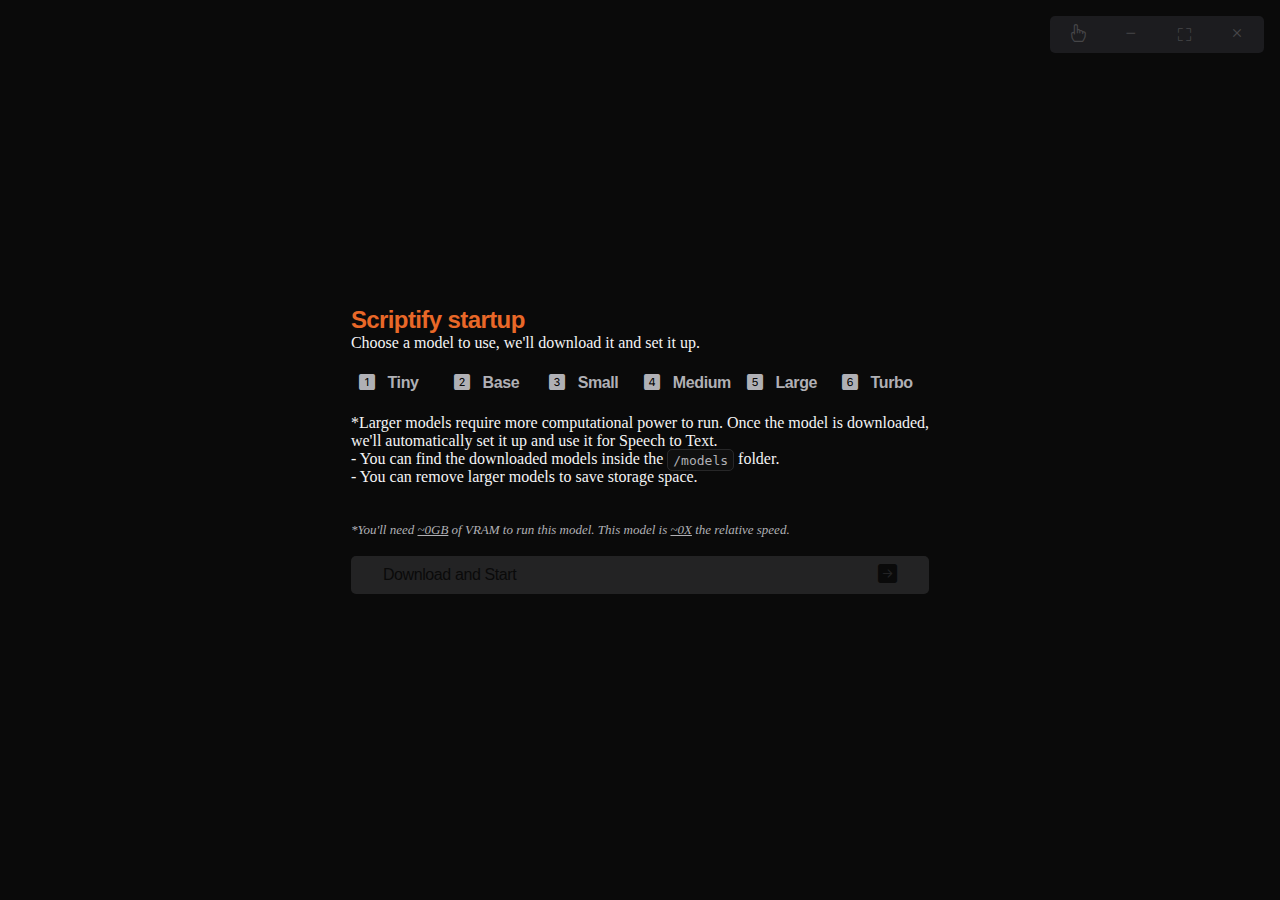
==== launch.html @ b6080c64 "Initial commit." ====
<!DOCTYPE html>
<html lang="en">

<head>
    <meta charset="UTF-8">
    <meta name="viewport" content="width=device-width, initial-scale=1.0">
    <title>Scriptify Startup</title>
    <link rel="stylesheet" href="style.css">
    <style>
        html,
        body {
            padding: 0;
            margin: 0;
            display: flex;
            align-items: center;
            justify-content: center;
            height: 100vh;
            overflow: hidden;
        }

        h1 {
            color: var(--pri);
            font-weight: 600;
            font-size: x-large;
            letter-spacing: -0.025em;
        }

        .button {
            font-family: 'General Sans', sans-serif;

            .bi {
                font-size: 1em;
            }

            .space {
                flex-grow: 0;
                width: 5px;
            }
        }

        .button:hover {
            background-color: var(--bg5);
        }

        .button.selected {
            background-color: var(--bg5);

            .bi {
                color: var(--pri);
            }
        }
        .flex-c.disabled{
            pointer-events: none;
        }

        .key {
            font-size: medium;
        }

        .button2 {
            font-family: 'General Sans', sans-serif;
            transition: 0.25s;
            pointer-events: all;
            position: relative;
        }

        .button2 .spacer {
            flex-grow: 1;
        }

        .button2.disabled {
            background-color: var(--bg4);
            pointer-events: none;
        }

        .subcol {
            color: var(--t2);
            font-size: small;

            span {
                text-decoration: underline;
            }
        }

        .progress {
            height: 5px;
            display: none;
            background-color: var(--bg4);
            border-bottom-right-radius: var(--brrder);
            border-bottom-left-radius: var(--border);
            position: absolute;
            bottom: 0;
            left: 0;
            overflow: hidden;
            right: 0;
        }

        .progress::after {
            content: '';
            width: 0;
            left: 0;
            position: absolute;
            animation: progressInter 2s linear infinite;
            height: 100%;
            background-color: var(--pri);
            border-bottom-right-radius: var(--border);
            border-bottom-left-radius: var(--border);
        }

        @keyframes progressInter {
            0% {
                width: 5%;
                left: 0;
            }

            100% {
                width: 10%;
                left: 100%;
            }
        }
    </style>
</head>

<body>
    <div class="buttons-grid pywebview-drag-region">
        <div title="Drag zone"><i class="bi bi-hand-index"></i></div>
        <div id="min"><i class="bi bi-dash"></i></div>
        <div id="max"><i class="bi bi-fullscreen"></i></div>
        <div id="close"><i class="bi bi-x"></i></div>
    </div>
    <div>
        <h1>Scriptify startup</h1>
        <p>Choose a model to use, we'll download it and set it up.</p>
        <br>
        <div class="flex-c">
            <button class="button"><i class="bi bi-1-square-fill"></i>
                <div class="space"></div>Tiny
            </button>
            <button class="button"><i class="bi bi-2-square-fill"></i>
                <div class="space"></div>Base
            </button>
            <button class="button"><i class="bi bi-3-square-fill"></i>
                <div class="space"></div>Small
            </button>
            <button class="button"><i class="bi bi-4-square-fill"></i>
                <div class="space"></div>Medium
            </button>
            <button class="button"><i class="bi bi-5-square-fill"></i>
                <div class="space"></div>Large
            </button>
            <button class="button"><i class="bi bi-6-square-fill"></i>
                <div class="space"></div>Turbo
            </button>
        </div>
        <br>
        <p>*Larger models require more computational power to run. Once the model is downloaded,<br> we'll automatically
            set it up and use it for Speech to Text.<br>- You can find the downloaded models inside the <span
                class="key">/models</span> folder.<br>- You can remove larger models to save storage space.</p>
        <br><br>
        <p class="subcol"><i>*You'll need <span id="vram">~0GB</span> of VRAM to run this model. This model is <span
                    id="speed">~0X</span> the relative speed.</i></p>
        <br>
        <button class="button2 disabled">Download and Start<div class="spacer"></div><i
                class="bi bi-arrow-right-square-fill"></i>
            <div class="progress">
        </button>
        <br>
    </div>
    </div>
    <script>
        const options = document.querySelectorAll('.button');
        var selection = 0;
        var selected_model = '';

        for (let i = 0; i < options.length; i++) {
            options[i].addEventListener('click', () => {
                for (let j = 0; j < options.length; j++) {
                    options[j].classList.remove('selected');
                }
                options[i].classList.add('selected');
                selection = i;
                if (document.querySelector('.button2').classList.contains('disabled')) {
                    document.querySelector('.button2').classList.remove('disabled');
                }

                if (selection == 0) {
                    document.getElementById('vram').innerText = '~1GB';
                    document.getElementById('speed').innerText = '~10X';
                    selected_model = 'tiny.en';
                } else if (selection == 1) {
                    document.getElementById('vram').innerText = '~1GB';
                    document.getElementById('speed').innerText = '~7X';
                    selected_model = 'base.en';
                } else if (selection == 2) {
                    document.getElementById('vram').innerText = '~2GB';
                    document.getElementById('speed').innerText = '~4X';
                    selected_model = 'small.en';
                } else if (selection == 3) {
                    document.getElementById('vram').innerText = '~5GB';
                    document.getElementById('speed').innerText = '~2X';
                    selected_model = 'medium.en';
                } else if (selection == 4) {
                    document.getElementById('vram').innerText = '~10GB';
                    document.getElementById('speed').innerText = '~1X';
                    selected_model = 'large';
                } else if (selection == 5) {
                    document.getElementById('vram').innerText = '~6GB';
                    document.getElementById('speed').innerText = '~8X';
                    selected_model = 'turbo';
                }
            });
        }

        document.querySelector('.button2').addEventListener('click', () => {
            document.querySelector('.flex-c').classList.add('disabled');
            document.querySelector('.button2').classList.add('disabled');
            document.querySelector('.progress').style.display = 'block';
            if (selected_model != '') {
                pywebview.api.download_model(selected_model);
            }
        });

        function closeWindow() {
            pywebview.api.closeWindow();
        }
        document.getElementById("close").addEventListener("click", closeWindow);
        function minimizeWindow() {
            pywebview.api.minimizeWindow();
        }
        document.getElementById("min").addEventListener("click", minimizeWindow);
        function toggleFullscreen() {
            pywebview.api.toggleFullscreen();
        }
        document.getElementById("max").addEventListener("click", toggleFullscreen);
    </script>
</body>

</html>
---- style.css ----
@import url("https://api.fontshare.com/v2/css?f[]=general-sans@1,2&f[]=erode@1,2&display=swap");
@import url("https://cdn.jsdelivr.net/npm/bootstrap-icons@1.11.3/font/bootstrap-icons.min.css");

:root {
    --pri: #e96828;
    --t1: #F4F4F5;
    --t2: #B0B0B5;
    --t3: #8e8e92;
    --bg1: #0a0a0a;
    --bg2: #1c1c1f;
    --bg3: rgba(112, 112, 114, 0.5);
    --bg4: rgba(112, 112, 114, 0.25);
    --bg5: rgba(112, 112, 114, 0.05);
    --border: 5px;
}
*{
    padding: 0;
    margin: 0;
    color: inherit;
    box-sizing: border-box;
    text-decoration: none;
    -webkit-user-select: none;
    user-select: none;
}
body{
    background-color: var(--bg1);
    color: var(--t1);
    font-family: 'Erode', serif;
    height: 100vh;
    width: 100vw;
    overflow: hidden;
}
button{
    font: inherit;
    border: none;
    outline: none;
    background-color: transparent;
    padding: 0.25em;
    transition: 0.25s;
}
h1,h2,h3{
    font-family: 'General Sans', sans-serif;
}
.bi{
    font-size: x-large;
    transition: 0.25s;
}
.bottom-bar{
    display: flex;
    gap: 1em;
    padding: 0.5em;
    background-color: var(--bg2);
    align-items: center;
    position: absolute;
    border-radius: var(--border);
    bottom: 0;
    left: 0;
    margin: 1em;
    z-index: 99;
    transition: 0.5s;
    span{
        display:
        inline-flex;
        color: var(--bg3);
        font-family: 'General Sans', sans-serif;
        font-weight: 550;
        font-size: large;
        align-items: center;
    }
    .bi{
        color: var(--bg3);
        cursor: pointer;
    }
    .closer{
        position: absolute;
        right: calc(50% - 2em);
        top: -2.25em;
        padding: 0 0.5em;
        cursor: pointer;
        transition: 0.75s;
        z-index: 99;
    }
    .closer .bi{
        color: var(--t2);
    }
    #timer{
        color: var(--t2);
    }
}
.bottom-bar.closed{
    transform: translateY(calc(100% + 1em));
}
.bottom-bar #words{
    white-space: nowrap;
    font-family: 'General Sans', sans-serif;
    background-color: rgba(112, 112, 114, 0.05);
    padding: 0.5em 1em;
    border-radius: var(--border);
}
.bottom-bar button{
    border-radius: var(--border);
    padding: 0.375em 0.5em;
}
.bottom-bar .flex-c{
    position: absolute;
    right: -11.25em;
    white-space: nowrap;
    gap: 10px;
    background-color: #1c1c1f;
    padding: 0.5em;
    font-family: 'General Sans', sans-serif;
    font-weight: 500;
    padding-right: 1em;
    border-radius: var(--border);
}
.bottom-bar button:hover{
    background-color:rgba(112, 112, 114, 0.05);
    .bi{
        color: #B0B0B5;
    }
}
.button{
    display: inline-flex;
    align-items: center;
    justify-content: left;
    border: none;
    outline: none;
    font: inherit;
    padding: 0.25em 0.5em;
    width: 100%;
    color: var(--t2);
    cursor: pointer;
    border-radius: var(--border);
    font-weight: 550;
    white-space: nowrap;
    letter-spacing: -0.025em;
    transition: 0.25s;
    .bi{
        font-size: larger;
    }
    .space{
        margin: 0.25em;
    }
}
.button .spacer{
    flex-grow: 1;
}
.key{
    font-size: xx-small;
    font-family: monospace;
    padding: 2.5px 5px;
    background-color: var(--bg5);
    border-radius: var(--border);
    border: 1px solid var(--bg4);
    color: var(--t2);
}
.button:hover{
    background-color:#0d0d0f;
    .bi{
        color: var(--pri);
    }
}
.button2{
    display: inline-flex;
    align-items: center;
    justify-content: left;
    border: none;
    outline: none;
    font: inherit;
    padding: 0.5em 2em;
    width: 100%;
    background-color: var(--t1);
    border-radius: var(--border);
    color: var(--bg1);
    cursor: pointer;
    font-weight: 500;
    letter-spacing: -0.025em;
    .bi{
        font-size: larger;
    }
    .space{
        margin: 0.25em;
    }
}
.buttons-grid{
    margin: 1em;
    display: flex;
    align-items: center;
    justify-content: center;
    border-radius: var(--border);
    background-color: var(--bg2);
    position: absolute;
    padding: 0.5em 0;
    overflow: hidden;
    top: 0;
    right: 0;
    z-index: 999;
    .bi{
        font-size: large;
        cursor: pointer;
        color: var(--bg3);
        padding: 1em;
        transition: 0.5s;
    }
    .bi:hover:not(.bi-x){
        background-color: var(--bg4);
        color: var(--t1);
    }
    .bi-x:hover{
        background-color: var(--bg4);
        color: rgb(218, 77, 61);
    }
    .bi-fullscreen{
        font-size: small;
        padding: 1em 1.5em;
    }
}
.color{
    color: var(--pri) !important;
    transition: 0.25s;
}
.content{
    position: relative;
    display: flex;
    padding: 0 4em;
    height: 100vh;
    padding-bottom: 0;
    justify-content: center;
    text-align: center;
    p{
        font-size: larger;
    }
}
.dictPopup{
    position: absolute;
    z-index: 999;
    left: 0;
    top: 0;
    right: 0;
    bottom: 0;
    box-shadow: 0 0 25px -10px var(--bg1);
    max-width: 50%;
    margin: 2em auto;
    overflow-y: scroll;
    background-color: var(--bg2);
    padding: 2em 3em;
    padding-bottom: 5em;
    display: flex;
    flex-direction: column;
    color: var(--t2);
    gap: 1em;
    transform: scale(0);
    transition: 0.25s;
    border-radius: var(--border);
    h1, h3{
        color: var(--pri);
    }
    h3{
        margin-bottom: 1em;
    }
    .card{
        margin: 1em 0;
        padding: 2em;
        background-color: var(--bg5);
        border-radius: var(--border);
        > *{
            -webkit-user-select: text;
            user-select: text;
        }
    }
    .button{
        position: absolute;
        top: 0;
        right: 0;
        width: auto;
        padding: 1em 2em;
        margin: 1em;
        background-color: var(--bg5);
        border-radius: var(--border);
    }
    #synonyms, #antonyms{
        -webkit-user-select: text;
        user-select: text;
    }
}
.dictPopup::-webkit-scrollbar{
    display: none;
}
.flex{
    display: flex;
    .space{
        flex-grow: 1;
    }
}
.flex-c{
    display: flex;
    align-items: center;
    .space{
        flex-grow: 1;
    }
}
.g1-6{
    display: grid;
    grid-template-columns: 15em 6fr;
    height: 100vh;
    transition: grid-template-columns 0.5s ease-in-out;
}
.g1-6.closed{
    grid-template-columns: 0em 6fr;
    .sidebar{
        pointer-events: none;
    }
    .sidebar .closer{
        width: 50px;
        pointer-events: all;
    }
}
.idea-bar{
    position: absolute;
    bottom: 0;
    right: 0;
    margin: 1em;
    padding: 1em 2em;
    color: var(--t2);
    max-width: 25%;
    background-color: var(--bg2);
    border-radius: var(--border);
    box-shadow: 0 0 25px -10px var(--bg1);
    z-index: 99;
    transform: scale(0);
    transition: 0.25s;
    h1{
        color: var(--pri);
        margin-bottom: 0.5em;
        font-size: large;
        .bi{
            position: absolute;
            top: 0;
            left: -2.5%;
            font-size: xx-large;
            transform: rotate(-15deg);
        }
    }
    p{
        font-size: medium;
    }
}
.idea-bar.show{
    transform: scale(1);
}
.info-popup{
    display: flex;
    flex-direction: column;
    gap: 0.5em;
    position: absolute;
    top: 0;
    left: 0;
    margin: 0.5em;
    padding: 0.5em;
    border-radius: var(--border);
    overflow: hidden;
    text-align: left;
    font-family: 'General Sans', sans-serif;
    color: var(--t2);
    font-weight: 500;
    font-size: medium;
    width: 13.25%;
    z-index: 999;
    background-color: var(--bg2);
    transform: translateX(-110%);
    transition: 0.5s;
    h1{
        color: var(--pri);
        font-weight: 600;
        font-size: x-large;
        letter-spacing: -0.025em;
    }
    p{
        font-size: smaller;
        font-weight: 400;
        .bi{
            font-size: small;
            /* color: var(--pri); */
            margin-right: 0.25em;
        }
    }
    .flex .bi{
        padding: 0.125em;
        align-self: center;
        background-color: var(--bg5);
        border-radius: var(--border);
        cursor: pointer;
        transition: 0.25s;
    }
    .flex .bi:hover{
        color: var(--pri);
    }
    .card{
        background-color: rgba(112, 112, 114, 0.05);
        padding: 0.5em 1em;
        border-radius: var(--border);
        box-shadow: 0 0 15px -10px var(--bg1);
    }
    .card p:nth-child(1){
        margin-bottom: 0.25em;
    }
    .output{
        font-size: 0.9em;
        font-weight: 600;
    }
    .output .stext{
        font-size: smaller;
        font-weight: 400;
    }
}
.info-popup.show{
    transform: translateX(0);
}
.popup{
    position: absolute;
    top: 0;
    right: 0;
    left: 0;
    max-width: 25%;
    margin: 1em auto;
    padding: 1em;
    background-color: var(--bg2);
    border-radius: var(--border);
    box-shadow: 0 0 25px -10px var(--bg1);
    z-index: 1000;
    transition: 0.25s;
    transform: translateY(calc(-100% - 1em));
    .bi{
        margin-right: 0.5em;
        color: var(--pri);
    }
}
.sidebar{
    display: flex;
    flex-direction: column;
    gap: 1em;
    position: relative;
    padding: 1em;
    font-family: 'General Sans', sans-serif;
    font-size: medium;
    color: var(--t2);
    background-color: var(--bg2);
    text-align: left;
    transition: 0.5s;
    > *:not(.closer){
    overflow: hidden;
    }
    h1{
        color: var(--pri);
        font-weight: 600;
        font-size: x-large;
        letter-spacing: -0.025em;
    }
    .spacer{
        flex-grow: 1;
    }
}
.sidebar.closed{
    transform: translateX(-100%);
}
#closer1{
    position: absolute;
    top: calc(50% - 2em);
    left: 15em;
    padding: 0.5em;
    color: var(--t2);
    cursor: pointer;
    transition: 0.5s ease-in-out;
    z-index: 99;
}
#closer1.closed{
    left: 0;
}
.text{
    width: 100%;
    overflow-y: scroll;
    scroll-behavior: smooth;
    padding: 7.5em 0;
    h1{
        margin-bottom: 1em;
        font-size: xxx-large;
        font-weight: 550;
        max-width: 90%;
        -webkit-user-select: text;
        user-select: text;
    }
    p{
        max-width: 90%;
        text-align: left;
        -webkit-user-select: text;
        user-select: text;
    }
}
.text h1:focus, .text p:focus{
    outline: none;
}
.text::-webkit-scrollbar{
    display: none;
}
.text h2{
    font-size: xx-large;
    font-weight: 600;
    margin: 1em 0;
}
.text h2 b{
    font-weight: 600;
}
.text u{
    text-decoration: underline;
}
.text::before {
    content: '';
    position: absolute;
    top: 0;
    left: 0;
    right: 0;
    height: 10%; /* Height of the fade */
    background: linear-gradient(to top, rgba(255, 255, 255, 0) 0%, rgba(0, 0, 0, 0.5) 50%, var(--bg1) 100%);
    pointer-events: none;
}
.text::after {
    content: '';
    position: absolute;
    bottom: 0;
    left: 0;
    right: 0;
    height: 10%; /* Height of the fade */
    background: linear-gradient(to bottom, rgba(255, 255, 255, 0) 0%, rgba(15, 15, 13, 0.5) 50%, var(--bg1) 100%);
    pointer-events: none;
}
.toolbar button.active {
    .bi{
        color: var(--pri);
    }
}

/* deco */
#vocabulary-variety, #flesch-score{
    text-align: center;
}
.circular-progress {
    margin-top: 0.5em;
    width: 100%;
    height: 50px;
  }

  .circle-bg {
    fill: none;
    stroke: var(--bg4);
    stroke-width: 15;
  }

  .circle-progress {
    fill: none;
    stroke: var(--pri);
    stroke-width: 15;
    stroke-linecap:butt;
    stroke-dasharray: 251; /* Total length of circle */
    stroke-dashoffset: calc(251 - (251 * 0) / 100); /* Adjust for percentage */
    transition: stroke-dashoffset 0.5s ease-in-out;
  }
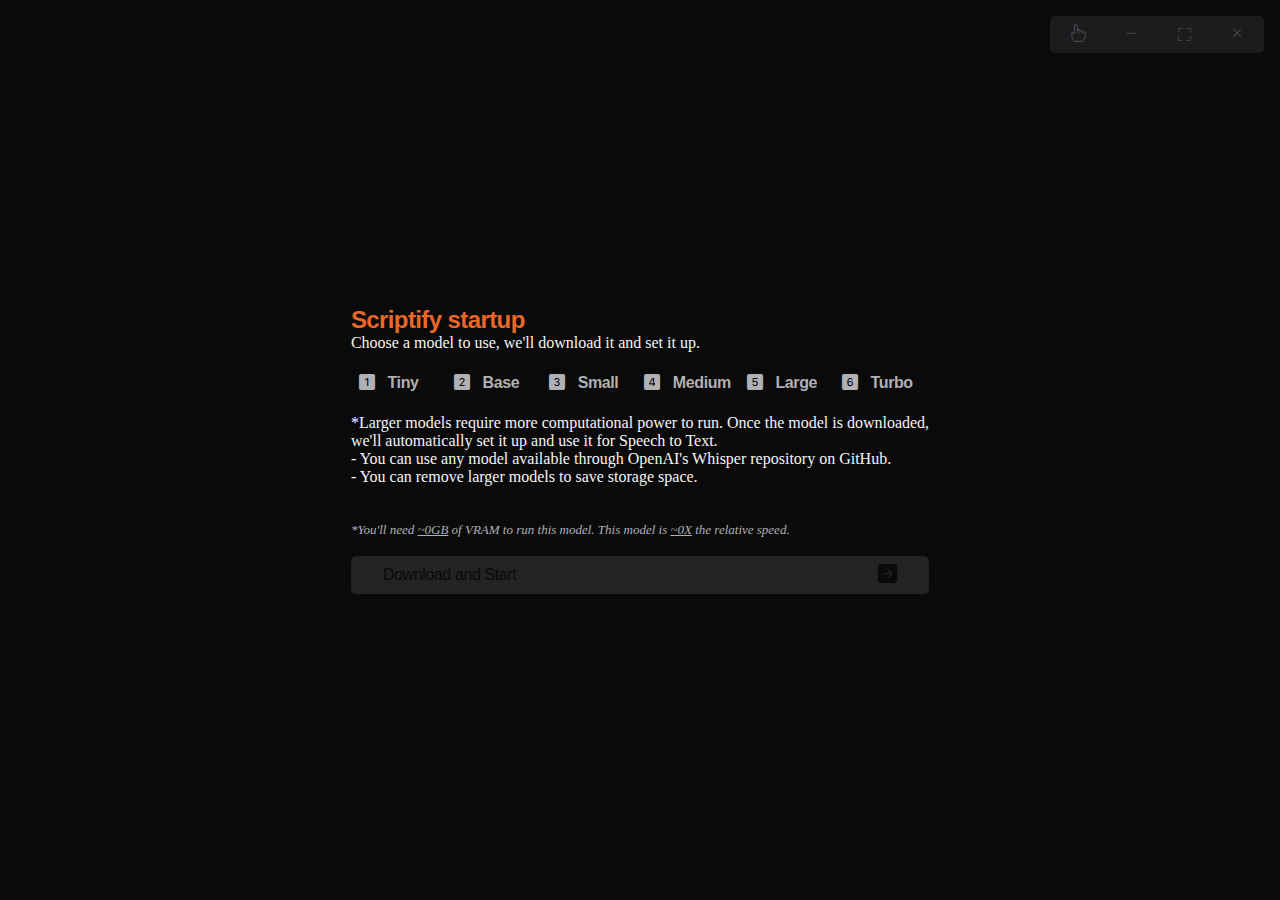
==== commit 2621ad7f: "Removed `application_path`. Removed UPX for Ubuntu, replaced with LZMA2 compression." ====
--- a/launch.html
+++ b/launch.html
@@ -154,8 +154,7 @@
         </div>
         <br>
         <p>*Larger models require more computational power to run. Once the model is downloaded,<br> we'll automatically
-            set it up and use it for Speech to Text.<br>- You can find the downloaded models inside the <span
-                class="key">/models</span> folder.<br>- You can remove larger models to save storage space.</p>
+            set it up and use it for Speech to Text.<br>- You can use any model available through OpenAI's Whisper repository on GitHub.<br>- You can remove larger models to save storage space.</p>
         <br><br>
         <p class="subcol"><i>*You'll need <span id="vram">~0GB</span> of VRAM to run this model. This model is <span
                     id="speed">~0X</span> the relative speed.</i></p>
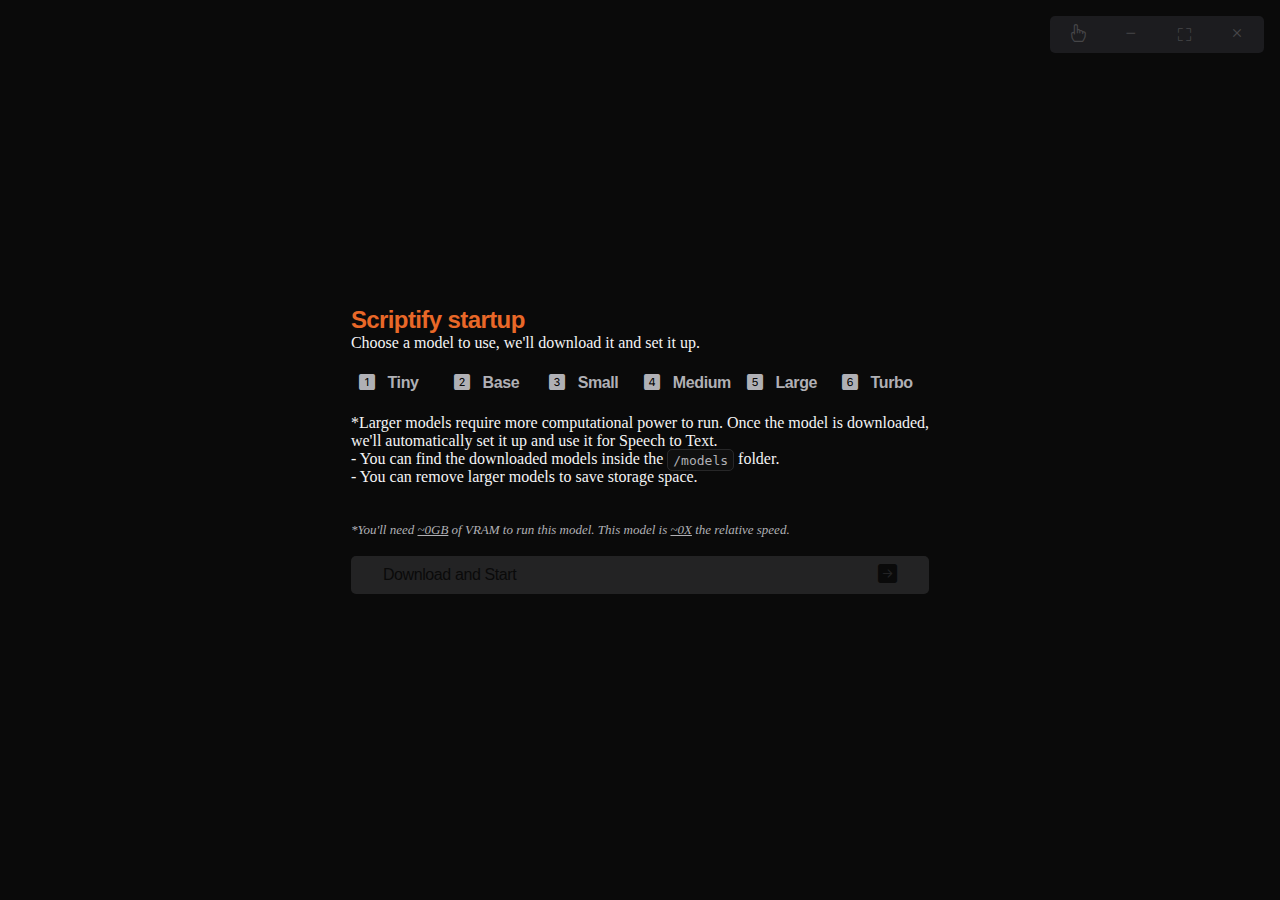
==== commit 31d87b89: "Added new `whisper` workaround to import `assets` into application path." ====
--- a/launch.html
+++ b/launch.html
@@ -154,7 +154,8 @@
         </div>
         <br>
         <p>*Larger models require more computational power to run. Once the model is downloaded,<br> we'll automatically
-            set it up and use it for Speech to Text.<br>- You can use any model available through OpenAI's Whisper repository on GitHub.<br>- You can remove larger models to save storage space.</p>
+            set it up and use it for Speech to Text.<br>- You can find the downloaded models inside the <span
+                class="key">/models</span> folder.<br>- You can remove larger models to save storage space.</p>
         <br><br>
         <p class="subcol"><i>*You'll need <span id="vram">~0GB</span> of VRAM to run this model. This model is <span
                     id="speed">~0X</span> the relative speed.</i></p>
